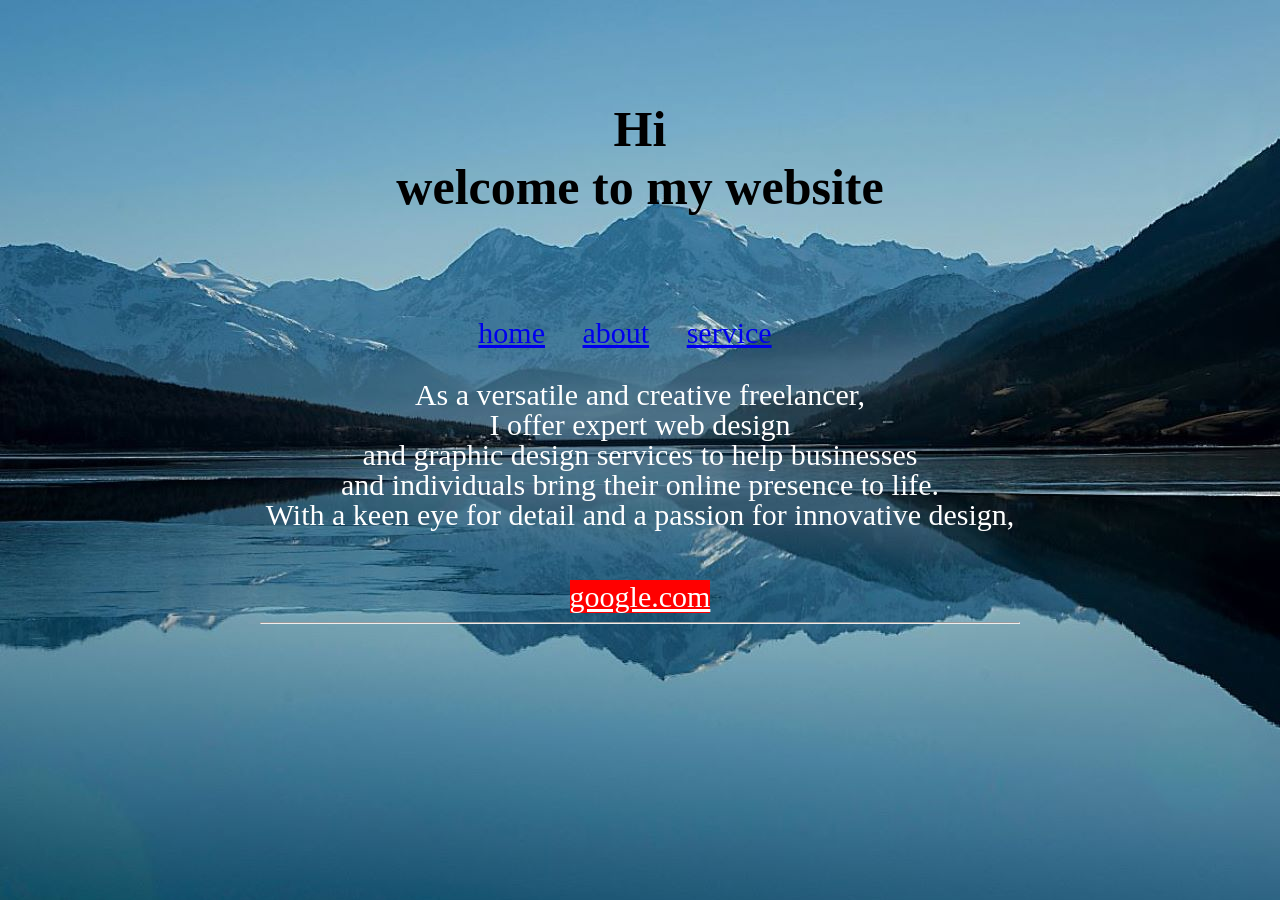
==== about.html @ fb9da310 "Initial commit" ====
<!DOCTYPE html>
<html>
<head>
<title>maqsoodanwar Front-end Developer & Photoshop Pro</title>
</head>
<style>
body {
  background-image: url("back.jpg");
}
</style>
<body>
<h1 style="font-size:50px; text-align: center;margin-top: 100px;"> Hi<br/>welcome to my website</h1>

<div style="text-align: center;font-size:30px;margin-top: 100px;">
<a style="padding-right: 30px;" href="index.html">home</a>
<a style="padding-right: 30px;" href="url">about</a>
<a style="padding-right: 30px;" href="url">service</a></div>

<p style="font-size:30px; text-align: center; line-height: 30px;margin-bottom: 50px;color:white;">As a versatile and creative freelancer,<br/> I offer expert web design<br/> and graphic design services to help businesses<br/> and individuals bring their online presence to life.<br/> With a keen eye for detail and a passion for innovative design, 
<div style=" text-align: center;"><a style="font-size:30px;background-color:red;color:white;" href="url">google.com</a></diiv>

<hr style="width:60%;"/>


</body>
</html>
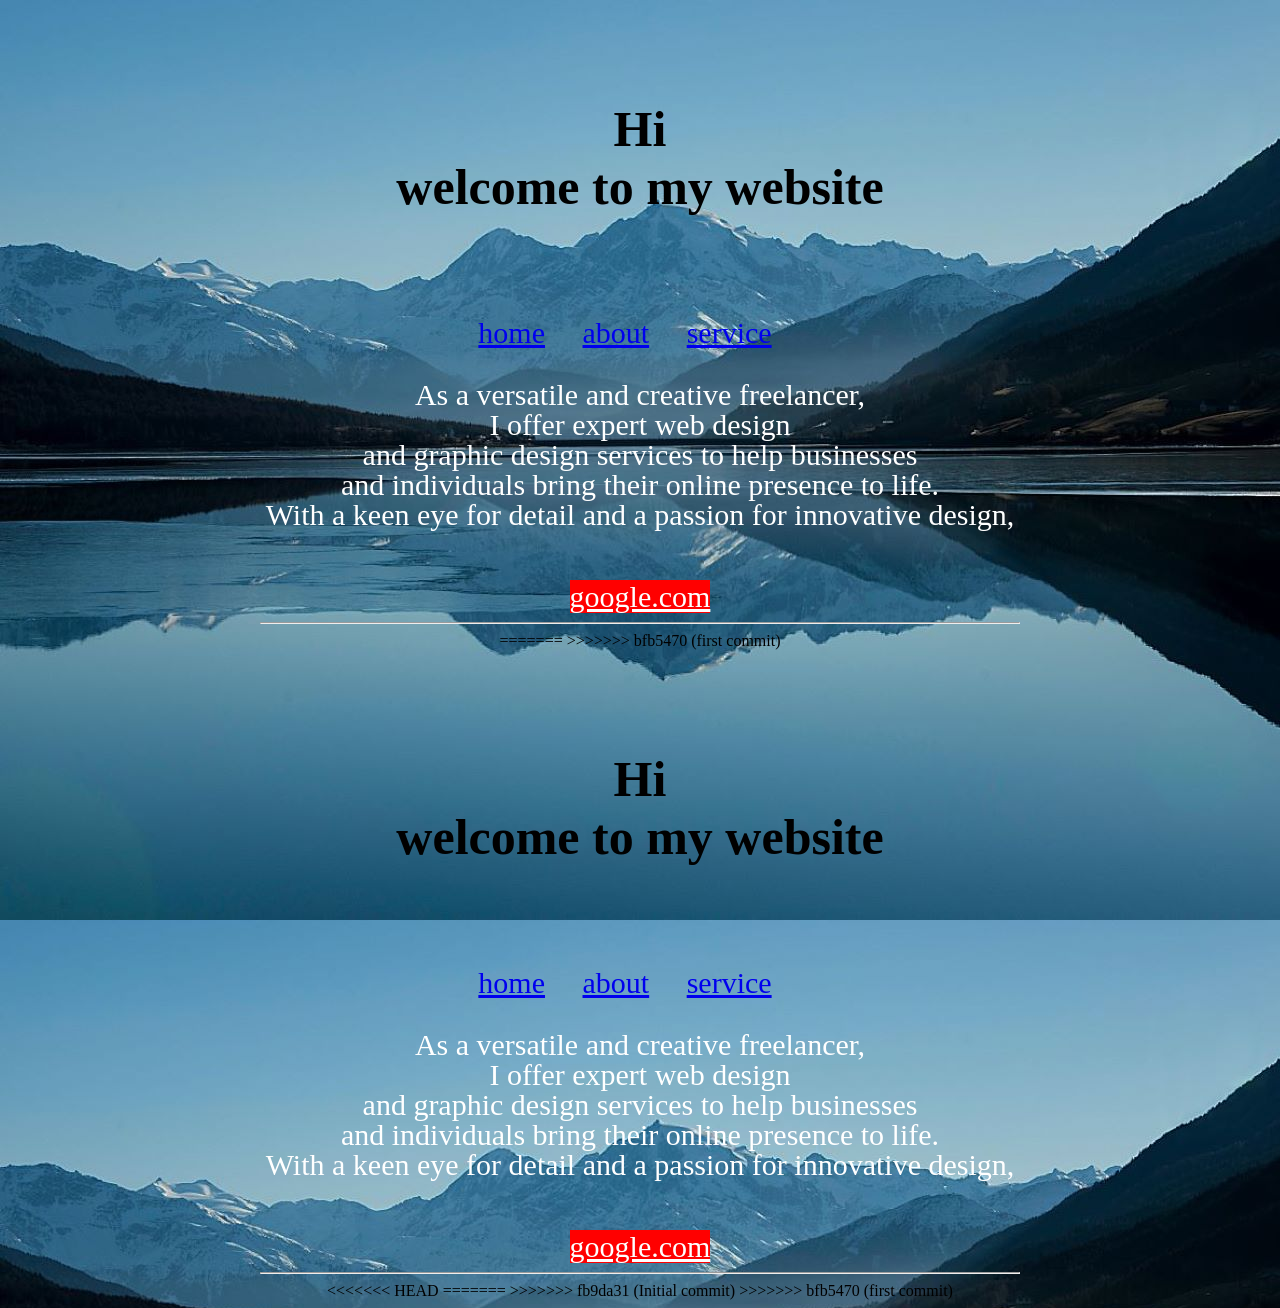
==== commit a8180264: "Initial commit" ====
--- a/about.html
+++ b/about.html
@@ -1,3 +1,33 @@
+
+<!DOCTYPE html>
+<html>
+<head>
+  <meta name="google-site-verification" content="ee6dzbZfzPUpfLlyC3WVDQhqcRIbrX8z5YrDp4CnbBQ" />
+<title>maqsoodanwar front end developer and photoshop pro</title>
+</head>
+<style>
+body {
+  background-image: url("back.jpg");
+}
+</style>
+<body>
+<h1 style="font-size:50px; text-align: center;margin-top: 100px;"> Hi<br/>welcome to my website</h1>
+
+<div style="text-align: center;font-size:30px;margin-top: 100px;">
+<a style="padding-right: 30px;" href="index.html">home</a>
+<a style="padding-right: 30px;" href="url">about</a>
+<a style="padding-right: 30px;" href="url">service</a></div>
+
+<p style="font-size:30px; text-align: center; line-height: 30px;margin-bottom: 50px;color:white;">As a versatile and creative freelancer,<br/> I offer expert web design<br/> and graphic design services to help businesses<br/> and individuals bring their online presence to life.<br/> With a keen eye for detail and a passion for innovative design, 
+<div style=" text-align: center;"><a style="font-size:30px;background-color:red;color:white;" href="url">google.com</a></diiv>
+
+<hr style="width:60%;"/>
+
+
+</body>
+</html>
+=======
+>>>>>>> bfb5470 (first commit)
 <!DOCTYPE html>
 <html>
 <head>
@@ -23,4 +53,9 @@
 
 
 </body>
-</html>+<<<<<<< HEAD
+</html>
+=======
+</html>
+>>>>>>> fb9da31 (Initial commit)
+>>>>>>> bfb5470 (first commit)
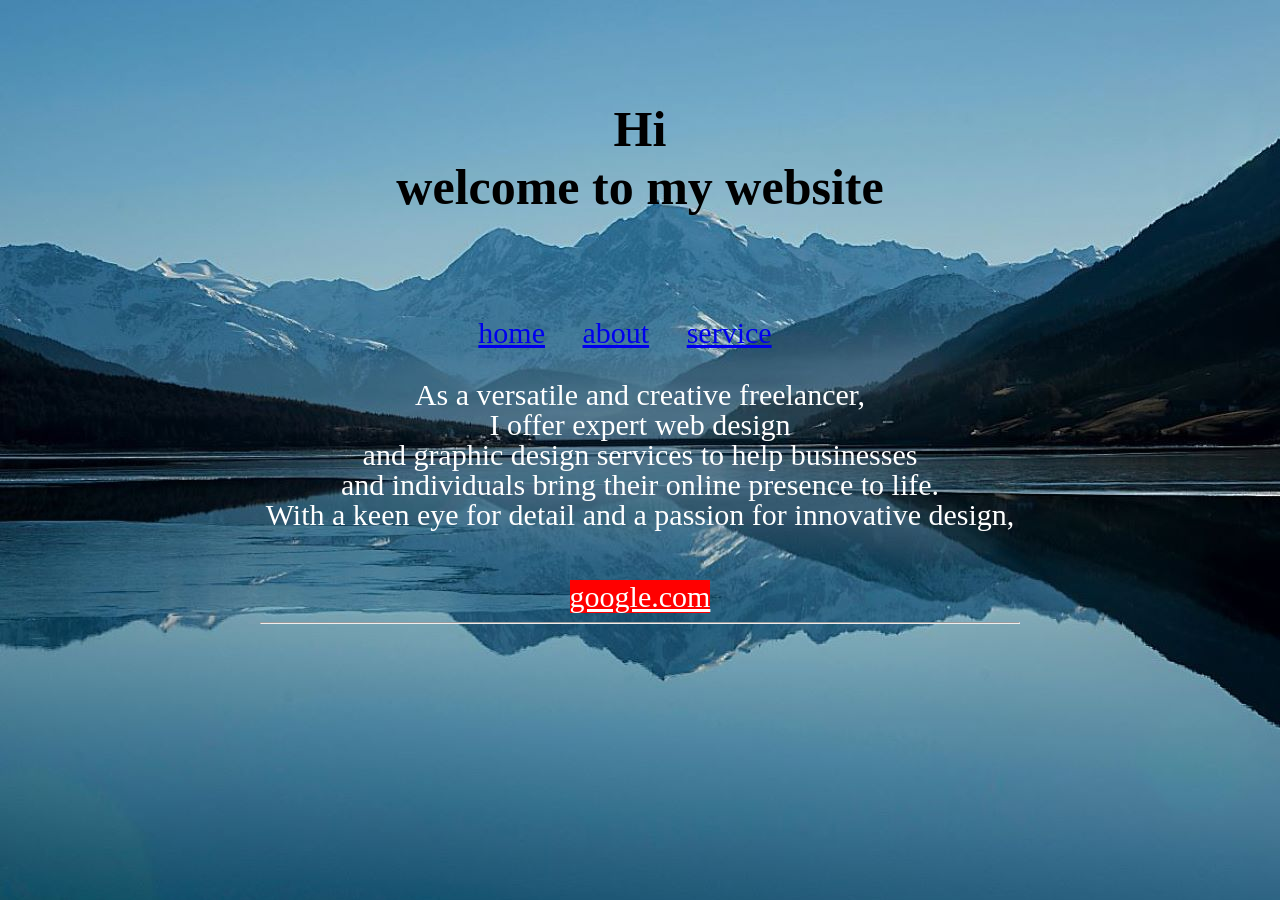
==== commit 6bdb0d89: "update change i made" ====
--- a/about.html
+++ b/about.html
@@ -26,36 +26,3 @@
 
 </body>
 </html>
-=======
->>>>>>> bfb5470 (first commit)
-<!DOCTYPE html>
-<html>
-<head>
-<title>maqsoodanwar Front-end Developer & Photoshop Pro</title>
-</head>
-<style>
-body {
-  background-image: url("back.jpg");
-}
-</style>
-<body>
-<h1 style="font-size:50px; text-align: center;margin-top: 100px;"> Hi<br/>welcome to my website</h1>
-
-<div style="text-align: center;font-size:30px;margin-top: 100px;">
-<a style="padding-right: 30px;" href="index.html">home</a>
-<a style="padding-right: 30px;" href="url">about</a>
-<a style="padding-right: 30px;" href="url">service</a></div>
-
-<p style="font-size:30px; text-align: center; line-height: 30px;margin-bottom: 50px;color:white;">As a versatile and creative freelancer,<br/> I offer expert web design<br/> and graphic design services to help businesses<br/> and individuals bring their online presence to life.<br/> With a keen eye for detail and a passion for innovative design, 
-<div style=" text-align: center;"><a style="font-size:30px;background-color:red;color:white;" href="url">google.com</a></diiv>
-
-<hr style="width:60%;"/>
-
-
-</body>
-<<<<<<< HEAD
-</html>
-=======
-</html>
->>>>>>> fb9da31 (Initial commit)
->>>>>>> bfb5470 (first commit)
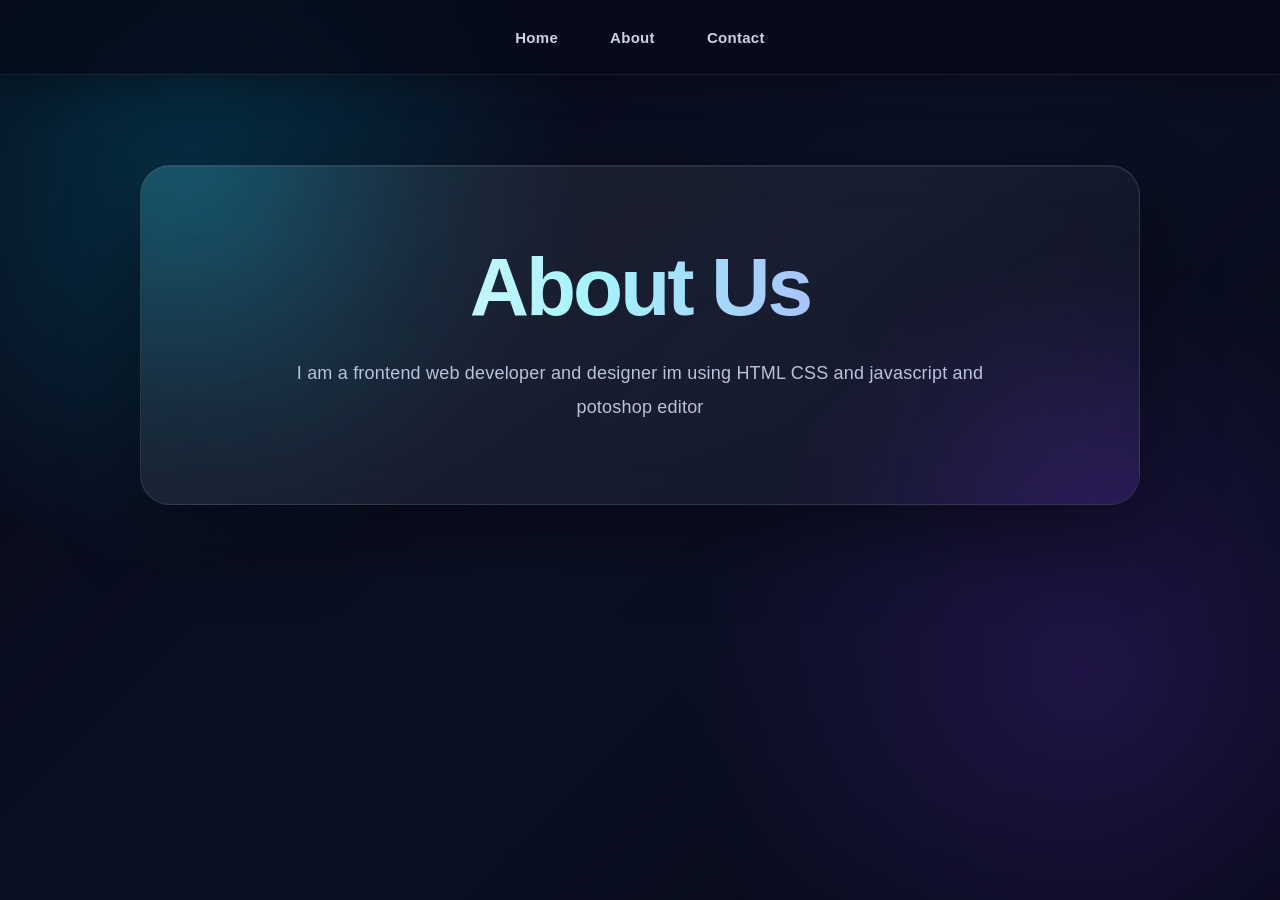
==== commit 12512529: "Upload new website" ====
--- a/about.html
+++ b/about.html
@@ -1,28 +1,30 @@
-
-<!DOCTYPE html>
-<html>
-<head>
-  <meta name="google-site-verification" content="ee6dzbZfzPUpfLlyC3WVDQhqcRIbrX8z5YrDp4CnbBQ" />
-<title>maqsoodanwar front end developer and photoshop pro</title>
-</head>
-<style>
-body {
-  background-image: url("back.jpg");
-}
-</style>
-<body>
-<h1 style="font-size:50px; text-align: center;margin-top: 100px;"> Hi<br/>welcome to my website</h1>
-
-<div style="text-align: center;font-size:30px;margin-top: 100px;">
-<a style="padding-right: 30px;" href="index.html">home</a>
-<a style="padding-right: 30px;" href="url">about</a>
-<a style="padding-right: 30px;" href="url">service</a></div>
-
-<p style="font-size:30px; text-align: center; line-height: 30px;margin-bottom: 50px;color:white;">As a versatile and creative freelancer,<br/> I offer expert web design<br/> and graphic design services to help businesses<br/> and individuals bring their online presence to life.<br/> With a keen eye for detail and a passion for innovative design, 
-<div style=" text-align: center;"><a style="font-size:30px;background-color:red;color:white;" href="url">google.com</a></diiv>
-
-<hr style="width:60%;"/>
-
-
-</body>
-</html>
+<!DOCTYPE html>
+<html lang="en">
+<head>
+    <meta charset="UTF-8">
+    <meta name="viewport" content="width=device-width, initial-scale=1.0">
+    <title>frontend web developer remote work freelancer</title>
+
+    <link rel="stylesheet" href="about.css">
+</head>
+
+<body>
+
+    <div class="menu">
+        <b>
+            <a href="index.html" class="nav-link">Home</a>
+            <a href="about.html" class="nav-link">About</a>
+            <a href="contact.html" class="nav-link">Contact</a>
+        </b>
+    </div>
+
+    <main>
+        <h1>About Us</h1>
+
+        <p>
+            I am a frontend web developer and designer im using HTML CSS and javascript and potoshop editor
+        </p>
+    </main>
+
+</body>
+</html>
--- a/about.css
+++ b/about.css
@@ -0,0 +1,521 @@
+* {
+    margin: 0;
+    padding: 0;
+    box-sizing: border-box;
+}
+
+html {
+    scroll-behavior: smooth;
+}
+
+body {
+    min-height: 100vh;
+    font-family: "Segoe UI", Arial, sans-serif;
+    color: #ffffff;
+    overflow-x: hidden;
+
+    /* Main background */
+    background:
+        radial-gradient(
+            circle at 15% 20%,
+            rgba(0, 212, 255, 0.18),
+            transparent 30%
+        ),
+        radial-gradient(
+            circle at 85% 75%,
+            rgba(124, 58, 237, 0.20),
+            transparent 32%
+        ),
+        linear-gradient(
+            135deg,
+            #050816 0%,
+            #0b1024 50%,
+            #050816 100%
+        );
+}
+
+
+/* =========================================
+   NAVIGATION
+   ========================================= */
+
+.menu {
+    position: sticky;
+    top: 0;
+    z-index: 1000;
+
+    width: 100%;
+    min-height: 75px;
+
+    display: flex;
+    justify-content: center;
+    align-items: center;
+
+    padding: 15px 30px;
+
+    background: rgba(5, 8, 22, 0.65);
+    backdrop-filter: blur(20px);
+    -webkit-backdrop-filter: blur(20px);
+
+    border-bottom: 1px solid rgba(255, 255, 255, 0.08);
+
+    box-shadow:
+        0 10px 35px rgba(0, 0, 0, 0.25);
+}
+
+
+/* Navigation container */
+
+.menu b {
+    display: flex;
+    align-items: center;
+    gap: 8px;
+}
+
+
+/* Navigation links */
+
+.nav-link {
+    position: relative;
+
+    display: inline-block;
+
+    padding: 12px 22px;
+
+    color: #cbd5e1;
+
+    text-decoration: none;
+
+    font-size: 15px;
+    font-weight: 600;
+
+    letter-spacing: 0.3px;
+
+    border-radius: 12px;
+
+    transition:
+        color 0.3s ease,
+        background 0.3s ease,
+        transform 0.3s ease;
+}
+
+
+/* Hover background */
+
+.nav-link:hover {
+    color: #ffffff;
+
+    background: rgba(255, 255, 255, 0.08);
+
+    transform: translateY(-2px);
+}
+
+
+/* Animated underline */
+
+.nav-link::after {
+    content: "";
+
+    position: absolute;
+
+    left: 50%;
+    bottom: 5px;
+
+    width: 0;
+    height: 2px;
+
+    border-radius: 10px;
+
+    background: linear-gradient(
+        90deg,
+        #00d9ff,
+        #7c3aed
+    );
+
+    transform: translateX(-50%);
+
+    transition: width 0.3s ease;
+}
+
+.nav-link:hover::after {
+    width: 55%;
+}
+
+
+/* =========================================
+   MAIN ABOUT CARD
+   ========================================= */
+
+main {
+    position: relative;
+
+    width: min(1000px, 90%);
+
+    margin: 90px auto;
+
+    padding: 80px 70px;
+
+    text-align: center;
+
+    border-radius: 30px;
+
+    border: 1px solid rgba(255, 255, 255, 0.10);
+
+    background:
+        linear-gradient(
+            145deg,
+            rgba(255, 255, 255, 0.09),
+            rgba(255, 255, 255, 0.025)
+        );
+
+    backdrop-filter: blur(25px);
+    -webkit-backdrop-filter: blur(25px);
+
+    box-shadow:
+        0 30px 80px rgba(0, 0, 0, 0.40),
+        inset 0 1px 0 rgba(255, 255, 255, 0.08);
+
+    overflow: hidden;
+
+    animation: cardAppear 0.9s ease forwards;
+
+    transition:
+        transform 0.4s ease,
+        border-color 0.4s ease,
+        box-shadow 0.4s ease;
+}
+
+
+/* Card hover */
+
+main:hover {
+    transform: translateY(-7px);
+
+    border-color: rgba(0, 217, 255, 0.25);
+
+    box-shadow:
+        0 40px 100px rgba(0, 0, 0, 0.50),
+        0 0 60px rgba(0, 217, 255, 0.06),
+        inset 0 1px 0 rgba(255, 255, 255, 0.12);
+}
+
+
+/* =========================================
+   DECORATIVE GLOW
+   ========================================= */
+
+main::before {
+    content: "";
+
+    position: absolute;
+
+    width: 300px;
+    height: 300px;
+
+    top: -160px;
+    left: -120px;
+
+    background: #00d9ff;
+
+    border-radius: 50%;
+
+    filter: blur(100px);
+
+    opacity: 0.18;
+
+    pointer-events: none;
+}
+
+
+main::after {
+    content: "";
+
+    position: absolute;
+
+    width: 300px;
+    height: 300px;
+
+    right: -130px;
+    bottom: -160px;
+
+    background: #7c3aed;
+
+    border-radius: 50%;
+
+    filter: blur(100px);
+
+    opacity: 0.20;
+
+    pointer-events: none;
+}
+
+
+/* =========================================
+   ABOUT HEADING
+   ========================================= */
+
+h1 {
+    position: relative;
+    z-index: 2;
+
+    margin-bottom: 28px;
+
+    font-size: clamp(45px, 8vw, 82px);
+
+    font-weight: 800;
+
+    line-height: 1;
+
+    letter-spacing: -3px;
+
+    background: linear-gradient(
+        90deg,
+        #ffffff 0%,
+        #a5f3fc 45%,
+        #a78bfa 100%
+    );
+
+    -webkit-background-clip: text;
+    background-clip: text;
+
+    color: transparent;
+
+    animation: titleAppear 1s ease forwards;
+}
+
+
+/* Small glow behind heading */
+
+h1::selection {
+    color: #ffffff;
+    background: #7c3aed;
+}
+
+
+/* =========================================
+   DESCRIPTION
+   ========================================= */
+
+p {
+    position: relative;
+    z-index: 2;
+
+    max-width: 700px;
+
+    margin: 0 auto;
+
+    color: #b8c4dc;
+
+    font-size: 18px;
+
+    line-height: 1.9;
+
+    letter-spacing: 0.2px;
+
+    animation: textAppear 1s ease 0.2s forwards;
+
+    opacity: 0;
+}
+
+
+/* =========================================
+   ANIMATIONS
+   ========================================= */
+
+@keyframes cardAppear {
+
+    from {
+        opacity: 0;
+        transform: translateY(40px) scale(0.97);
+    }
+
+    to {
+        opacity: 1;
+        transform: translateY(0) scale(1);
+    }
+
+}
+
+
+@keyframes titleAppear {
+
+    from {
+        opacity: 0;
+        transform: translateY(25px);
+        filter: blur(10px);
+    }
+
+    to {
+        opacity: 1;
+        transform: translateY(0);
+        filter: blur(0);
+    }
+
+}
+
+
+@keyframes textAppear {
+
+    from {
+        opacity: 0;
+        transform: translateY(20px);
+    }
+
+    to {
+        opacity: 1;
+        transform: translateY(0);
+    }
+
+}
+
+
+/* =========================================
+   TEXT SELECTION
+   ========================================= */
+
+::selection {
+    color: #ffffff;
+    background: #7c3aed;
+}
+
+
+/* =========================================
+   CUSTOM SCROLLBAR
+   ========================================= */
+
+::-webkit-scrollbar {
+    width: 9px;
+}
+
+::-webkit-scrollbar-track {
+    background: #050816;
+}
+
+::-webkit-scrollbar-thumb {
+    background: linear-gradient(
+        180deg,
+        #00d9ff,
+        #7c3aed
+    );
+
+    border-radius: 20px;
+}
+
+::-webkit-scrollbar-thumb:hover {
+    background: linear-gradient(
+        180deg,
+        #7c3aed,
+        #00d9ff
+    );
+}
+
+
+/* =========================================
+   TABLET
+   ========================================= */
+
+@media (max-width: 768px) {
+
+    .menu {
+        min-height: 68px;
+        padding: 12px 15px;
+    }
+
+    .menu b {
+        gap: 3px;
+    }
+
+    .nav-link {
+        padding: 10px 14px;
+        font-size: 14px;
+    }
+
+    main {
+        width: 92%;
+
+        margin: 60px auto;
+
+        padding: 60px 30px;
+
+        border-radius: 25px;
+    }
+
+    h1 {
+        font-size: clamp(45px, 12vw, 65px);
+
+        letter-spacing: -2px;
+    }
+
+    p {
+        font-size: 16px;
+
+        line-height: 1.8;
+    }
+}
+
+
+/* =========================================
+   MOBILE
+   ========================================= */
+
+@media (max-width: 480px) {
+
+    .menu {
+        padding: 10px;
+    }
+
+    .menu b {
+        width: 100%;
+
+        justify-content: center;
+
+        gap: 2px;
+    }
+
+    .nav-link {
+        padding: 9px 10px;
+
+        font-size: 13px;
+    }
+
+    main {
+        width: 92%;
+
+        margin: 40px auto;
+
+        padding: 50px 20px;
+
+        border-radius: 22px;
+    }
+
+    h1 {
+        font-size: 43px;
+
+        letter-spacing: -1.5px;
+
+        margin-bottom: 22px;
+    }
+
+    p {
+        font-size: 15px;
+
+        line-height: 1.75;
+    }
+}
+
+
+/* =========================================
+   REDUCED MOTION
+   ========================================= */
+
+@media (prefers-reduced-motion: reduce) {
+
+    *,
+    *::before,
+    *::after {
+        animation-duration: 0.01ms !important;
+        animation-iteration-count: 1 !important;
+        transition-duration: 0.01ms !important;
+    }
+
+}
